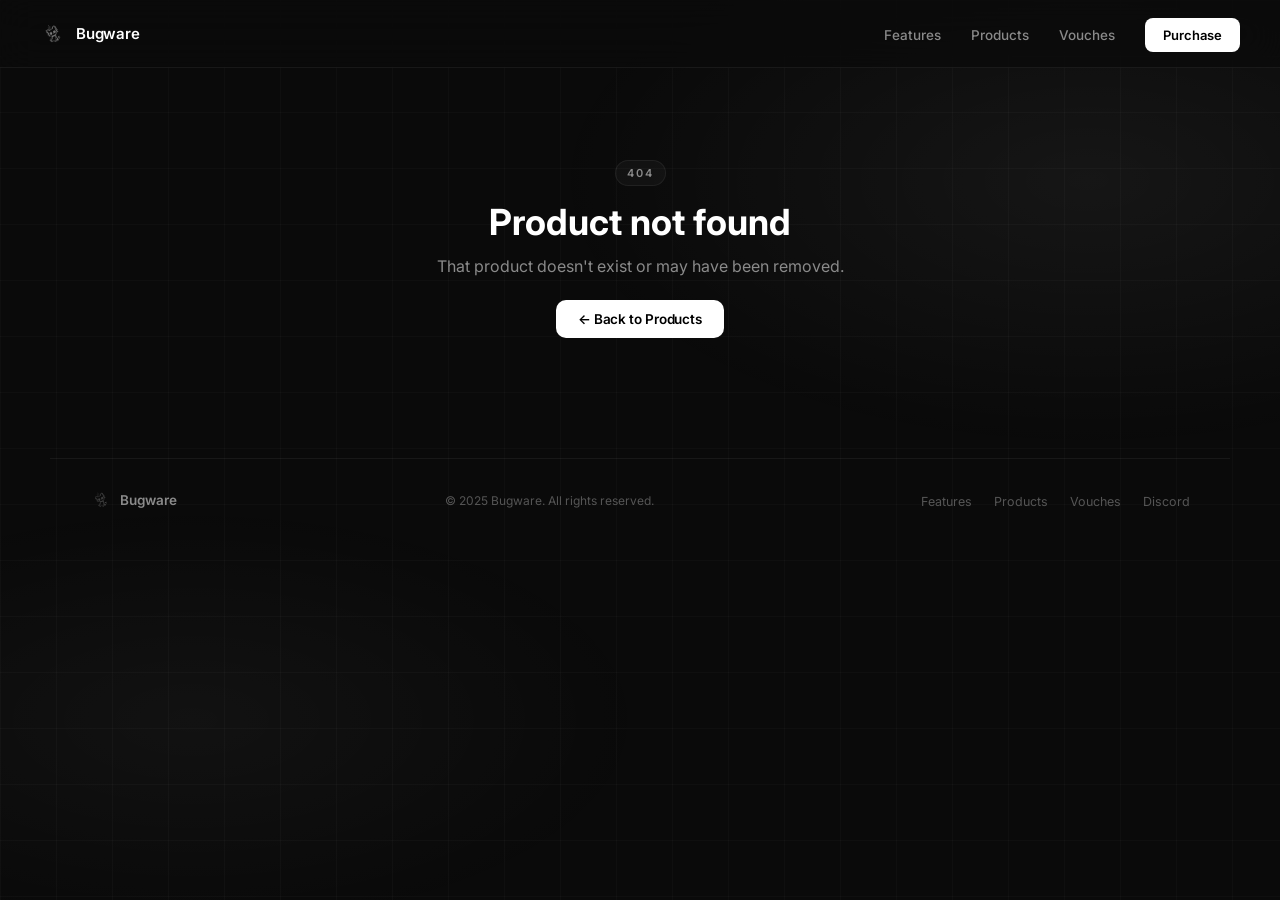
==== product.html @ 2f5adcd0 "Add files via upload" ====
<!DOCTYPE html>
<html lang="en">
<head>
  <meta charset="UTF-8" />
  <meta name="viewport" content="width=device-width, initial-scale=1.0" />
  <title>Bugware — Product</title>
  <link rel="icon" href="assets/logo.png" />
  <link rel="preconnect" href="https://fonts.googleapis.com">
  <link rel="preconnect" href="https://fonts.gstatic.com" crossorigin>
  <link href="https://fonts.googleapis.com/css2?family=Inter:wght@300;400;500;600;700;800&display=swap" rel="stylesheet" />
  <link rel="stylesheet" href="styles.css" />
  <style>
    /* ── PRODUCT HERO ── */
    .product-hero {
      min-height: 340px;
      position: relative;
      display: flex;
      align-items: flex-end;
      padding: 100px 0 0;
      overflow: hidden;
    }
    .product-hero-bg {
      position: absolute;
      inset: 0;
      background: var(--hero-gradient, var(--panel));
      opacity: 0.55;
    }
    .product-hero-dots {
      position: absolute;
      inset: 0;
      background-image: radial-gradient(circle, rgba(255,255,255,0.07) 1px, transparent 1px);
      background-size: 20px 20px;
      pointer-events: none;
    }
    .product-hero-vignette {
      position: absolute;
      inset: 0;
      background: linear-gradient(to bottom, transparent 40%, var(--bg) 100%);
      pointer-events: none;
    }
    .product-hero-content {
      position: relative;
      z-index: 2;
      width: 100%;
      padding-bottom: 48px;
    }

    .breadcrumb {
      display: flex;
      align-items: center;
      gap: 8px;
      font-size: 12px;
      color: var(--faint);
      font-weight: 500;
      margin-bottom: 20px;
    }
    .breadcrumb a {
      color: var(--faint);
      text-decoration: none;
      transition: color 0.15s;
    }
    .breadcrumb a:hover { color: var(--text); }
    .breadcrumb svg { flex-shrink: 0; }

    .product-hero-tag {
      display: inline-block;
      font-size: 10px;
      font-weight: 700;
      letter-spacing: 1.8px;
      text-transform: uppercase;
      padding: 4px 12px;
      border-radius: 100px;
      background: rgba(255,255,255,0.08);
      border: 1px solid rgba(255,255,255,0.14);
      color: #fff;
      margin-bottom: 16px;
    }

    .product-hero-name {
      font-size: clamp(42px, 7vw, 80px);
      font-weight: 800;
      letter-spacing: -3px;
      color: var(--white);
      line-height: 1;
      margin-bottom: 14px;
    }
    .product-hero-meta {
      display: flex;
      align-items: center;
      gap: 20px;
      flex-wrap: wrap;
    }
    .hero-meta-pill {
      display: flex;
      align-items: center;
      gap: 6px;
      font-size: 12px;
      color: var(--muted);
      font-weight: 500;
    }
    .hero-meta-pill .dot {
      width: 6px; height: 6px;
      border-radius: 50%;
      background: var(--accent, var(--muted));
      flex-shrink: 0;
    }
    .hero-meta-price {
      font-size: 15px;
      font-weight: 700;
      color: var(--white);
    }

    /* ── MAIN LAYOUT ── */
    .product-layout {
      display: grid;
      grid-template-columns: 1fr 380px;
      gap: 28px;
      padding: 40px 0 100px;
      align-items: start;
    }

    /* ── GAME SECTIONS ── */
    .game-sections { display: flex; flex-direction: column; gap: 14px; }

    .game-section {
      background: var(--panel);
      border: 1px solid var(--border);
      border-radius: 14px;
      overflow: hidden;
    }

    .game-section-head {
      display: flex;
      align-items: center;
      justify-content: space-between;
      padding: 16px 20px;
      cursor: pointer;
      user-select: none;
      transition: background 0.15s;
    }
    .game-section-head:hover { background: rgba(255,255,255,0.02); }
    .game-section-head.open { border-bottom: 1px solid var(--border); }

    .game-section-name {
      font-size: 14px;
      font-weight: 600;
      color: var(--white);
      letter-spacing: -0.2px;
    }
    .game-section-right {
      display: flex;
      align-items: center;
      gap: 10px;
    }
    .game-section-count {
      font-size: 11px;
      color: var(--faint);
      font-weight: 500;
    }
    .game-chev {
      width: 16px; height: 16px;
      color: var(--faint);
      transition: transform 0.28s cubic-bezier(.4,0,.2,1), color 0.15s;
      flex-shrink: 0;
    }
    .game-section-head.open .game-chev {
      transform: rotate(180deg);
      color: var(--muted);
    }

    .game-variants {
      max-height: 0;
      overflow: hidden;
      transition: max-height 0.35s cubic-bezier(.4,0,.2,1);
    }
    .game-variants.open { max-height: 600px; }

    .variant-row {
      display: flex;
      align-items: center;
      justify-content: space-between;
      padding: 13px 20px 13px 28px;
      border-bottom: 1px solid rgba(255,255,255,0.035);
      cursor: pointer;
      transition: background 0.12s;
      gap: 12px;
    }
    .variant-row:last-child { border-bottom: none; }
    .variant-row:hover { background: rgba(255,255,255,0.025); }
    .variant-row.selected { background: rgba(255,255,255,0.04); }

    .variant-radio {
      width: 16px; height: 16px;
      border-radius: 50%;
      border: 2px solid var(--border2);
      flex-shrink: 0;
      display: flex;
      align-items: center;
      justify-content: center;
      transition: border-color 0.15s;
    }
    .variant-row.selected .variant-radio {
      border-color: var(--accent, var(--white));
    }
    .variant-radio-inner {
      width: 7px; height: 7px;
      border-radius: 50%;
      background: var(--accent, var(--white));
      opacity: 0;
      transition: opacity 0.15s;
    }
    .variant-row.selected .variant-radio-inner { opacity: 1; }

    .variant-info { flex: 1; }
    .variant-name {
      font-size: 13px;
      color: var(--text);
      font-weight: 500;
    }
    .variant-game-label {
      font-size: 11px;
      color: var(--faint);
      font-weight: 400;
      margin-top: 2px;
    }

    .variant-price {
      font-size: 14px;
      font-weight: 700;
      color: var(--white);
      letter-spacing: -0.2px;
      flex-shrink: 0;
    }
    .variant-price.contact {
      font-size: 12px;
      color: var(--muted);
      font-weight: 500;
    }

    /* ── STICKY PURCHASE CARD ── */
    .purchase-card {
      position: sticky;
      top: 88px;
      background: var(--panel);
      border: 1px solid var(--border);
      border-radius: 16px;
      overflow: hidden;
    }

    .purchase-card-banner {
      height: 80px;
      position: relative;
      overflow: hidden;
    }
    .purchase-card-banner-bg {
      position: absolute;
      inset: 0;
      background: var(--hero-gradient, var(--panel));
      opacity: 0.7;
    }
    .purchase-card-banner::after {
      content: '';
      position: absolute;
      inset: 0;
      background-image: radial-gradient(circle, rgba(255,255,255,0.07) 1px, transparent 1px);
      background-size: 16px 16px;
      pointer-events: none;
    }

    .purchase-card-body { padding: 22px 22px 24px; }

    .purchase-title {
      font-size: 13px;
      font-weight: 600;
      color: var(--white);
      margin-bottom: 6px;
      letter-spacing: -0.2px;
    }
    .purchase-selected {
      font-size: 12px;
      color: var(--muted);
      min-height: 18px;
      margin-bottom: 20px;
      line-height: 1.5;
    }
    .purchase-selected em {
      font-style: normal;
      color: var(--accent, var(--text));
      font-weight: 500;
    }

    .purchase-price-row {
      display: flex;
      align-items: baseline;
      gap: 6px;
      margin-bottom: 18px;
    }
    .purchase-price {
      font-size: 32px;
      font-weight: 800;
      color: var(--white);
      letter-spacing: -1.5px;
      line-height: 1;
    }
    .purchase-price.empty { font-size: 16px; color: var(--faint); }
    .purchase-price-label {
      font-size: 12px;
      color: var(--faint);
      font-weight: 500;
    }

    .purchase-btn {
      display: flex;
      align-items: center;
      justify-content: center;
      gap: 8px;
      width: 100%;
      padding: 13px;
      border-radius: 10px;
      font-family: inherit;
      font-size: 14px;
      font-weight: 700;
      letter-spacing: 0.1px;
      cursor: pointer;
      border: none;
      text-decoration: none;
      transition: filter 0.15s, transform 0.15s;
      background: var(--accent, var(--white));
      color: var(--btn-text, #000);
    }
    .purchase-btn:hover {
      filter: brightness(1.12);
      transform: translateY(-1px);
    }
    .purchase-btn:disabled {
      opacity: 0.4;
      cursor: not-allowed;
      transform: none;
      filter: none;
    }

    .purchase-note {
      font-size: 11.5px;
      color: var(--faint);
      text-align: center;
      margin-top: 14px;
      line-height: 1.5;
    }

    .purchase-divider {
      height: 1px;
      background: var(--border);
      margin: 18px 0;
    }

    .purchase-features {
      display: flex;
      flex-direction: column;
      gap: 10px;
    }
    .purchase-feature {
      display: flex;
      align-items: center;
      gap: 9px;
      font-size: 12.5px;
      color: var(--muted);
    }
    .purchase-feature svg {
      flex-shrink: 0;
      color: var(--accent, var(--muted));
    }

    /* ── NOT FOUND ── */
    .not-found {
      text-align: center;
      padding: 160px 0 120px;
    }
    .not-found h2 {
      font-size: 36px;
      font-weight: 700;
      color: var(--white);
      margin-bottom: 12px;
    }
    .not-found p { color: var(--muted); margin-bottom: 24px; }

    @media (max-width: 860px) {
      .product-layout { grid-template-columns: 1fr; }
      .purchase-card { position: static; }
    }
  </style>
</head>
<body>

<nav>
  <a href="index.html" class="nav-logo">
    <img src="assets/logo.png" alt="Bugware" onerror="this.style.display='none'" />
    <span class="nav-logo-name">Bugware</span>
  </a>
  <ul class="nav-links">
    <li><a href="index.html#features">Features</a></li>
    <li><a href="products.html">Products</a></li>
    <li><a href="reviews.html">Vouches</a></li>
    <li><a href="index.html#discord" class="nav-cta">Purchase</a></li>
  </ul>
</nav>

<div class="wrap" id="app">
  <!-- injected by JS -->
</div>

<script src="products-data.js"></script>
<script>
const app = document.getElementById('app');

// Read ?p= slug from URL
const params = new URLSearchParams(window.location.search);
const slug = params.get('p');
const product = slug ? getProductBySlug(slug) : null;

if (!product) {
  app.innerHTML = `
    <div class="container not-found">
      <div class="sec-tag">404</div>
      <h2>Product not found</h2>
      <p>That product doesn't exist or may have been removed.</p>
      <a href="products.html" class="btn btn-solid">← Back to Products</a>
    </div>
    ${renderFooter()}
  `;
} else {
  document.title = `Bugware — ${product.name}`;

  // Decide btn text color
  const lightAccents = ['#f77f00','#b48be4','#adb5bd','#4cc9f0','#00b4d8','#52b788'];
  const btnTextColor = lightAccents.includes(product.accentColor) ? '#000' : '#fff';

  const priceRange = getPriceRange(product);

  // Build all variants as flat list for selection
  // variant: { game, tier, price }
  const allVariants = [];
  product.games.forEach(g => {
    Object.entries(g.prices).forEach(([tier, price]) => {
      allVariants.push({ game: g.name, tier, price });
    });
  });

  app.innerHTML = `
    <div class="product-hero">
      <div class="product-hero-bg"></div>
      <div class="product-hero-dots"></div>
      <div class="product-hero-vignette"></div>
      <div class="product-hero-content">
        <div class="container">
          <nav class="breadcrumb">
            <a href="products.html">Products</a>
            <svg width="12" height="12" viewBox="0 0 16 16" fill="none"><path d="M6 4l4 4-4 4" stroke="currentColor" stroke-width="1.6" stroke-linecap="round" stroke-linejoin="round"/></svg>
            <span style="color:var(--text)">${product.name}</span>
          </nav>
          ${product.tag ? `<div class="product-hero-tag">${product.tag}</div>` : ''}
          <div class="product-hero-name">${product.name}</div>
          <div class="product-hero-meta">
            <div class="hero-meta-pill">
              <span class="dot"></span>
              ${product.type}
            </div>
            <div class="hero-meta-pill">
              <span class="dot" style="background:var(--border2)"></span>
              ${product.games.length} ${product.games.length === 1 ? 'game / plan' : 'games / plans'}
            </div>
            <div class="hero-meta-price">${priceRange ? 'From ' + priceRange : 'Contact for pricing'}</div>
          </div>
        </div>
      </div>
    </div>

    <div class="container">
      <div class="product-layout">

        <!-- LEFT: game accordion sections -->
        <div class="game-sections" id="gameSections">
          ${product.games.map((game, gi) => `
            <div class="game-section">
              <div class="game-section-head ${gi === 0 ? 'open' : ''}" onclick="toggleGame(this)">
                <span class="game-section-name">${game.name}</span>
                <div class="game-section-right">
                  <span class="game-section-count">${Object.keys(game.prices).length} variant${Object.keys(game.prices).length !== 1 ? 's' : ''}</span>
                  <svg class="game-chev" viewBox="0 0 16 16" fill="none"><path d="M4 6l4 4 4-4" stroke="currentColor" stroke-width="1.4" stroke-linecap="round" stroke-linejoin="round"/></svg>
                </div>
              </div>
              <div class="game-variants ${gi === 0 ? 'open' : ''}">
                ${Object.entries(game.prices).map(([tier, price], vi) => {
                  const variantIdx = allVariants.findIndex(v => v.game === game.name && v.tier === tier);
                  const isContact = isNaN(parseFloat(String(price).replace('$','')));
                  return `
                    <div class="variant-row" data-idx="${variantIdx}" onclick="selectVariant(this)">
                      <div class="variant-radio"><div class="variant-radio-inner"></div></div>
                      <div class="variant-info">
                        <div class="variant-name">${tier}</div>
                        <div class="variant-game-label">${game.name}</div>
                      </div>
                      <div class="variant-price ${isContact ? 'contact' : ''}">${price}</div>
                    </div>
                  `;
                }).join('')}
              </div>
            </div>
          `).join('')}
        </div>

        <!-- RIGHT: sticky purchase card -->
        <div class="purchase-card">
          <div class="purchase-card-banner">
            <div class="purchase-card-banner-bg"></div>
          </div>
          <div class="purchase-card-body">
            <div class="purchase-title">Purchase</div>
            <div class="purchase-selected" id="selectedLabel">Select a variant on the left to continue.</div>
            <div class="purchase-price-row">
              <div class="purchase-price empty" id="selectedPrice">—</div>
            </div>
            <a href="https://discord.gg/WyMDtxhFyD" class="purchase-btn" id="purchaseBtn" style="pointer-events:none;opacity:0.4">
              <svg width="16" height="16" viewBox="0 0 24 24" fill="currentColor"><path d="M20.317 4.37a19.791 19.791 0 0 0-4.885-1.515.074.074 0 0 0-.079.037c-.21.375-.444.864-.608 1.25a18.27 18.27 0 0 0-5.487 0 12.64 12.64 0 0 0-.617-1.25.077.077 0 0 0-.079-.037A19.736 19.736 0 0 0 3.677 4.37a.07.07 0 0 0-.032.027C.533 9.046-.32 13.58.099 18.057a.082.082 0 0 0 .031.057 19.9 19.9 0 0 0 5.993 3.03.078.078 0 0 0 .084-.028 14.09 14.09 0 0 0 1.226-1.994.076.076 0 0 0-.041-.106 13.107 13.107 0 0 1-1.872-.892.077.077 0 0 1-.008-.128 10.2 10.2 0 0 0 .372-.292.074.074 0 0 1 .077-.01c3.928 1.793 8.18 1.793 12.062 0a.074.074 0 0 1 .078.01c.12.098.246.198.373.292a.077.077 0 0 1-.006.127 12.299 12.299 0 0 1-1.873.892.077.077 0 0 0-.041.107c.36.698.772 1.362 1.225 1.993a.076.076 0 0 0 .084.028 19.839 19.839 0 0 0 6.002-3.03.077.077 0 0 0 .032-.054c.5-5.177-.838-9.674-3.549-13.66a.061.061 0 0 0-.031-.03z"/></svg>
              Purchase on Discord
            </a>
            <div class="purchase-note">All purchases are handled via our Discord ticket system. Join and open a ticket after clicking.</div>
            <div class="purchase-divider"></div>
            <div class="purchase-features">
              <div class="purchase-feature">
                <svg width="14" height="14" viewBox="0 0 16 16" fill="none"><path d="M3 8l3.5 3.5L13 4" stroke="currentColor" stroke-width="1.6" stroke-linecap="round" stroke-linejoin="round"/></svg>
                Fast delivery via ticket
              </div>
              <div class="purchase-feature">
                <svg width="14" height="14" viewBox="0 0 16 16" fill="none"><path d="M3 8l3.5 3.5L13 4" stroke="currentColor" stroke-width="1.6" stroke-linecap="round" stroke-linejoin="round"/></svg>
                Regular config updates
              </div>
              <div class="purchase-feature">
                <svg width="14" height="14" viewBox="0 0 16 16" fill="none"><path d="M3 8l3.5 3.5L13 4" stroke="currentColor" stroke-width="1.6" stroke-linecap="round" stroke-linejoin="round"/></svg>
                Dedicated 24/7 support
              </div>
            </div>
          </div>
        </div>

      </div>
    </div>

    ${renderFooter()}
  `;

  // Apply CSS vars for colors
  document.querySelectorAll('.product-hero, .purchase-card').forEach(el => {
    el.style.setProperty('--hero-gradient', product.gradient);
    el.style.setProperty('--accent', product.accentColor);
  });
  document.querySelectorAll('.hero-meta-pill .dot:first-child, .variant-radio-inner, .purchase-feature svg').forEach(el => {
    if (el.classList.contains('dot')) el.style.background = product.accentColor;
  });
  document.querySelector('.purchase-btn').style.setProperty('--accent', product.accentColor);
  document.querySelector('.purchase-btn').style.background = product.accentColor;
  document.querySelector('.purchase-btn').style.color = btnTextColor;

  // Re-apply accent to feature check icons
  document.querySelectorAll('.purchase-feature svg').forEach(svg => {
    svg.style.color = product.accentColor;
  });
  document.querySelectorAll('.hero-meta-pill .dot').forEach((dot, i) => {
    if (i === 0) dot.style.background = product.accentColor;
  });

  // Store variants + accentColor for JS
  window._variants = allVariants;
  window._accent = product.accentColor;
  window._btnTextColor = btnTextColor;
}

// ── GAME ACCORDION ───────────────────────────────────────
function toggleGame(head) {
  const isOpen = head.classList.contains('open');
  const section = head.parentElement;
  const variants = head.nextElementSibling;

  if (isOpen) {
    head.classList.remove('open');
    variants.classList.remove('open');
  } else {
    head.classList.add('open');
    variants.classList.add('open');
  }
}

// ── VARIANT SELECTION ────────────────────────────────────
function selectVariant(row) {
  // Clear previous selection
  document.querySelectorAll('.variant-row').forEach(r => r.classList.remove('selected'));
  row.classList.add('selected');

  const idx = parseInt(row.dataset.idx);
  const v = window._variants[idx];

  const labelEl = document.getElementById('selectedLabel');
  const priceEl = document.getElementById('selectedPrice');
  const btnEl   = document.getElementById('purchaseBtn');

  const isContact = isNaN(parseFloat(String(v.price).replace('$','')));

  labelEl.innerHTML = `<em>${v.game}</em> · ${v.tier}`;

  if (isContact) {
    priceEl.textContent = 'Contact Staff';
    priceEl.classList.add('empty');
    priceEl.style.fontSize = '16px';
  } else {
    priceEl.textContent = v.price;
    priceEl.classList.remove('empty');
    priceEl.style.fontSize = '32px';
  }

  // Enable purchase button
  btnEl.style.pointerEvents = 'auto';
  btnEl.style.opacity = '1';
}

// ── FOOTER HELPER ────────────────────────────────────────
function renderFooter() {
  return `
    <footer>
      <a href="index.html" class="foot-logo">
        <img src="assets/logo.png" alt="Bugware" onerror="this.style.display='none'" />
        <span>Bugware</span>
      </a>
      <span class="foot-copy">© 2025 Bugware. All rights reserved.</span>
      <ul class="foot-links">
        <li><a href="index.html#features">Features</a></li>
        <li><a href="products.html">Products</a></li>
        <li><a href="reviews.html">Vouches</a></li>
        <li><a href="index.html#discord">Discord</a></li>
      </ul>
    </footer>
  `;
}
</script>

</body>
</html>
---- styles.css ----
*, *::before, *::after { box-sizing: border-box; margin: 0; padding: 0; }

:root {
  --bg:      #0a0a0a;
  --panel:   #111111;
  --panel-h: #161616;
  --border:  rgba(255,255,255,0.06);
  --border2: rgba(255,255,255,0.10);
  --text:    #ededed;
  --muted:   #8a8a8a;
  --faint:   #555;
  --white:   #fff;
  --radius:  14px;
  --radius-lg: 20px;
  --maxw:    1180px;
}

html { scroll-behavior: smooth; }

body {
  background: var(--bg);
  color: var(--text);
  font-family: 'Inter', 'Sora', -apple-system, BlinkMacSystemFont, sans-serif;
  font-weight: 400;
  min-height: 100vh;
  overflow-x: hidden;
  -webkit-font-smoothing: antialiased;
  -moz-osx-font-smoothing: grayscale;
}

/* Subtle grid tile pattern */
body::after {
  content: '';
  position: fixed;
  inset: 0;
  background-image:
    linear-gradient(rgba(255,255,255,0.025) 1px, transparent 1px),
    linear-gradient(90deg, rgba(255,255,255,0.025) 1px, transparent 1px);
  background-size: 56px 56px;
  pointer-events: none;
  z-index: 0;
}

/* Single seamless monotone glow — same across the entire page */
body::before {
  content: '';
  position: fixed; inset: 0;
  background:
    radial-gradient(ellipse 70% 50% at 85% 20%, rgba(255,255,255,0.05) 0%, transparent 60%),
    radial-gradient(ellipse 60% 40% at 15% 80%, rgba(255,255,255,0.035) 0%, transparent 60%);
  pointer-events: none;
  z-index: 1;
}
.wrap, nav { position: relative; z-index: 2; }

@media (prefers-reduced-motion: reduce) {
  body::after { animation: none; }
}

/* ── NAV ── */
nav {
  position: fixed; top: 0; left: 0; right: 0; z-index: 200;
  display: flex; align-items: center; justify-content: space-between;
  padding: 0 40px; height: 68px;
  background: rgba(10,10,10,0.7);
  backdrop-filter: blur(18px);
  -webkit-backdrop-filter: blur(18px);
  border-bottom: 1px solid var(--border);
}
.nav-logo {
  display: flex; align-items: center; gap: 10px;
  text-decoration: none;
}
.nav-logo img {
  width: 26px; height: 26px;
  object-fit: contain; border-radius: 50%;
}
.nav-logo-name {
  font-size: 15px; font-weight: 600;
  color: var(--white); letter-spacing: -0.2px;
}
.nav-links { display: flex; align-items: center; gap: 30px; list-style: none; }
.nav-links a {
  color: var(--muted); text-decoration: none;
  font-size: 13.5px; font-weight: 500;
  transition: color 0.15s;
}
.nav-links a:hover { color: var(--white); }
.nav-cta {
  background: var(--white) !important;
  color: #000 !important;
  padding: 9px 18px; border-radius: 8px;
  font-size: 13px !important; font-weight: 600 !important;
  transition: background 0.15s, transform 0.15s !important;
}
.nav-cta:hover { background: #e6e6e6 !important; transform: translateY(-1px); }

.wrap { position: relative; z-index: 1; }

/* ── HERO ── */
.hero {
  min-height: 100vh;
  display: flex; align-items: center;
  padding: 120px 40px 80px;
}
.hero-inner {
  width: 100%;
  max-width: var(--maxw);
  margin: 0 auto;
  display: grid;
  grid-template-columns: 1.05fr 0.95fr;
  align-items: center;
  gap: 40px;
}
.hero-left { text-align: left; }
.hero-right {
  display: flex; align-items: center; justify-content: center;
}

.hero-chip {
  display: inline-flex; align-items: center; gap: 8px;
  background: rgba(255,255,255,0.04);
  border: 1px solid var(--border2);
  border-radius: 100px; padding: 6px 14px;
  font-size: 11px; color: var(--muted);
  letter-spacing: 1.5px; font-weight: 600;
  text-transform: uppercase;
  margin-bottom: 28px;
  font-family: 'JetBrains Mono', ui-monospace, SFMono-Regular, Menlo, monospace;
  animation: up .6s ease both;
}
.chip-dot {
  width: 6px; height: 6px; border-radius: 50%;
  background: #d4d4d4; box-shadow: 0 0 8px rgba(255,255,255,0.5);
  animation: blink 2.5s ease-in-out infinite; flex-shrink: 0;
}
@keyframes blink { 0%,100%{opacity:1} 50%{opacity:.3} }

.hero-logo {
  width: clamp(260px, 36vw, 460px);
  height: auto;
  object-fit: contain;
  animation: up .8s .1s ease both, bob 6s ease-in-out infinite;
  filter: drop-shadow(0 20px 60px rgba(255,255,255,0.08));
}
@keyframes bob { 0%,100%{transform:translateY(0)} 50%{transform:translateY(-10px)} }

.hero h1 {
  font-size: clamp(56px, 8vw, 110px);
  font-weight: 800; line-height: 0.98;
  letter-spacing: -4px; color: var(--white);
  margin-bottom: 22px;
  animation: up .6s .08s ease both;
}
.hero h1 span {
  display: block;
  color: var(--faint);
  font-weight: 300;
  letter-spacing: -3.5px;
}

.hero-tagline {
  font-size: clamp(16px, 1.6vw, 20px);
  color: var(--text); font-weight: 500;
  margin-bottom: 14px;
  letter-spacing: -0.3px;
  animation: up .6s .12s ease both;
}
.hero-body {
  max-width: 460px; font-size: 15px;
  color: var(--muted); line-height: 1.7;
  margin-bottom: 36px;
  animation: up .6s .16s ease both;
}
.hero-btns {
  display: flex; gap: 10px; flex-wrap: wrap;
  animation: up .6s .2s ease both;
}
.btn-ico { width: 16px; height: 16px; object-fit: contain; }
.btn-solid .btn-ico { filter: invert(1); }

.btn {
  display: inline-flex; align-items: center; gap: 7px;
  padding: 11px 22px; border-radius: 10px;
  font-family: inherit;
  font-size: 13.5px; font-weight: 600;
  text-decoration: none; cursor: pointer; border: none;
  transition: all 0.18s;
  letter-spacing: -0.1px;
}
.btn-solid { background: var(--white); color: #000; }
.btn-solid:hover { background: #e6e6e6; transform: translateY(-1px); }
.btn-stroke {
  background: rgba(255,255,255,0.03); color: var(--text);
  border: 1px solid var(--border2);
}
.btn-stroke:hover { background: rgba(255,255,255,0.06); border-color: rgba(255,255,255,0.18); transform: translateY(-1px); }

/* stats */
.stats {
  display: flex; margin-top: 48px;
  padding-top: 28px;
  border-top: 1px solid var(--border);
  gap: 36px;
  animation: up .6s .24s ease both;
}
.s { text-align: left; }
.s-n { font-size: 28px; font-weight: 700; color: var(--white); line-height: 1; margin-bottom: 8px; letter-spacing: -0.8px; }
.s-l { font-size: 10.5px; color: var(--faint); letter-spacing: 1.5px; text-transform: uppercase; font-weight: 600; }

@keyframes up { from{opacity:0;transform:translateY(14px)} to{opacity:1;transform:translateY(0)} }

/* ── SECTION SHARED ── */
.sec { padding: 100px 0; }
.container { max-width: var(--maxw); margin: 0 auto; padding: 0 40px; }
.sec-tag {
  display: inline-block;
  font-size: 11px; letter-spacing: 2px; text-transform: uppercase;
  color: var(--muted); font-weight: 600; margin-bottom: 14px;
  padding: 5px 11px;
  background: rgba(255,255,255,0.03);
  border: 1px solid var(--border);
  border-radius: 100px;
}
.sec-h { font-size: clamp(28px, 3.8vw, 44px); font-weight: 700; line-height: 1.08; letter-spacing: -1.4px; color: var(--white); margin-bottom: 14px; }
.sec-p { color: var(--muted); font-size: 15px; line-height: 1.7; max-width: 460px; font-weight: 400; }

/* ── FEATURES ── */
.feat-grid {
  display: grid; grid-template-columns: repeat(3, 1fr);
  gap: 14px; margin-top: 44px;
}
.feat {
  background: var(--panel);
  border: 1px solid var(--border);
  border-radius: var(--radius);
  padding: 28px 26px;
  transition: background .18s, border-color .18s, transform .18s;
}
.feat:hover { background: var(--panel-h); border-color: var(--border2); transform: translateY(-2px); }
.feat-ico {
  width: 38px; height: 38px;
  border-radius: 10px; overflow: hidden;
  margin-bottom: 18px;
  background: rgba(255,255,255,0.04);
  border: 1px solid var(--border);
  display: flex; align-items: center; justify-content: center;
}
.feat-ico img {
  width: 32px; height: 32px;
  object-fit: contain;
  opacity: 0.78;
  filter: grayscale(1) brightness(2);
}
.feat-t { font-size: 15px; font-weight: 600; color: var(--white); margin-bottom: 8px; letter-spacing: -0.2px; }
.feat-d { color: var(--muted); font-size: 13.5px; line-height: 1.6; font-weight: 400; }

/* ── CONFIGS — same backdrop, no color shift ── */
.configs-sec { padding: 100px 0; }
.configs-head { margin-bottom: 40px; }

.prog-grid {
  display: grid;
  grid-template-columns: repeat(auto-fit, minmax(258px, 1fr));
  gap: 14px;
}

.prog {
  background: var(--panel);
  border: 1px solid var(--border);
  border-radius: var(--radius);
  overflow: hidden;
  transition: border-color .18s, transform .18s, background .18s;
}
.prog:hover {
  border-color: var(--border2);
  background: var(--panel-h);
  transform: translateY(-2px);
}

.prog-head {
  padding: 18px 20px;
  border-bottom: 1px solid var(--border);
  display: flex; align-items: center; justify-content: space-between;
}
.prog-name { font-size: 15px; font-weight: 600; color: var(--white); letter-spacing: -0.2px; }
.prog-badge {
  font-size: 9.5px; letter-spacing: 1.4px; text-transform: uppercase;
  color: var(--muted); background: rgba(255,255,255,0.04);
  border: 1px solid var(--border); padding: 3px 9px; border-radius: 100px;
  font-weight: 600;
}

.games { padding: 4px 0; }
.game { border-bottom: 1px solid var(--border); }
.game:last-child { border-bottom: none; }

.game-btn {
  width: 100%; display: flex; align-items: center; justify-content: space-between;
  padding: 13px 20px; background: none; border: none; cursor: pointer;
  color: var(--muted); font-family: inherit;
  font-size: 13.5px; font-weight: 500;
  transition: color .15s, background .15s; text-align: left;
}
.game-btn:hover { color: var(--white); background: rgba(255,255,255,0.025); }
.game-btn.open { color: var(--white); }

.chev {
  width: 14px; height: 14px; flex-shrink: 0;
  color: var(--faint);
  transition: transform .3s cubic-bezier(.4,0,.2,1), color .15s;
}
.game-btn.open .chev { transform: rotate(180deg); color: var(--muted); }

.prices {
  max-height: 0; overflow: hidden;
  transition: max-height .35s cubic-bezier(.4,0,.2,1);
  background: rgba(255,255,255,0.015);
}
.prices.open { max-height: 500px; }

.p-row {
  display: flex; align-items: center; justify-content: space-between;
  padding: 9px 20px 9px 28px;
  border-bottom: 1px solid rgba(255,255,255,0.03);
}
.p-row:last-child { border-bottom: none; }
.p-tier { font-size: 13px; color: var(--muted); font-weight: 400; }
.p-val { font-size: 12.5px; color: var(--white); font-weight: 600; letter-spacing: 0.2px; }

/* ── REVIEWS ── */
.reviews-head {
  display: flex; align-items: flex-end; justify-content: space-between;
  gap: 32px; flex-wrap: wrap;
  margin-bottom: 36px;
}
.reviews-summary {
  display: flex; align-items: center; gap: 18px;
  background: var(--panel);
  border: 1px solid var(--border);
  border-radius: var(--radius);
  padding: 16px 22px;
}
.rs-num {
  font-size: 38px; font-weight: 700;
  color: var(--white); line-height: 1;
  letter-spacing: -1.5px;
}
.rs-num span { font-size: 16px; color: var(--faint); font-weight: 500; margin-left: 2px; }
.rs-meta { display: flex; flex-direction: column; gap: 6px; }
.rs-stars { display: flex; gap: 3px; }
.rs-count { font-size: 12px; color: var(--muted); font-weight: 500; }
.rs-empty { font-size: 13px; color: var(--muted); }

.star {
  width: 14px; height: 14px;
  object-fit: contain;
  transition: opacity .15s;
}
.star.empty { opacity: 0.18; filter: grayscale(1); }
.star.filled { opacity: 1; }

.reviews-grid {
  display: grid;
  grid-template-columns: repeat(auto-fill, minmax(280px, 1fr));
  gap: 14px;
}
.review {
  background: var(--panel);
  border: 1px solid var(--border);
  border-radius: var(--radius);
  padding: 20px 22px;
  transition: background .18s, border-color .18s, transform .18s;
}
.review:hover {
  background: var(--panel-h);
  border-color: var(--border2);
  transform: translateY(-2px);
}
.review-head {
  display: flex; align-items: center; justify-content: space-between;
  gap: 12px; margin-bottom: 12px;
}
.review-name {
  font-size: 14px; font-weight: 600; color: var(--white);
  letter-spacing: -0.2px;
}
.review-stars { display: flex; gap: 3px; }
.review-msg {
  font-size: 13.5px; color: var(--muted);
  line-height: 1.6;
}

@media(max-width:580px) {
  .reviews-head { align-items: flex-start; }
  .reviews-summary { padding: 14px 18px; }
  .rs-num { font-size: 30px; }
}

/* ── DISCORD ── */
.disc-wrap { max-width: var(--maxw); margin: 0 auto; padding: 0 40px 100px; }
.disc-card {
  background: var(--panel); border: 1px solid var(--border);
  border-radius: var(--radius-lg); padding: 52px 56px;
  display: flex; align-items: center; justify-content: space-between;
  gap: 40px; flex-wrap: wrap; position: relative; overflow: hidden;
}
.disc-card::before {
  content: ''; position: absolute; inset: 0;
  background: radial-gradient(ellipse 60% 100% at 100% 50%, rgba(255,255,255,0.04), transparent 70%);
  pointer-events: none;
}
.disc-txt { position: relative; z-index: 1; }
.disc-txt .sec-h { margin-bottom: 10px; }
.disc-btn {
  display: inline-flex; align-items: center; gap: 10px;
  background: var(--white); color: #000;
  padding: 12px 24px; border-radius: 10px;
  font-family: inherit;
  font-size: 14px; font-weight: 600;
  text-decoration: none; flex-shrink: 0; white-space: nowrap;
  position: relative; z-index: 1;
  transition: all .18s;
}
.disc-btn:hover {
  background: #e6e6e6; transform: translateY(-1px);
}
.disc-btn img { width: 18px; height: 18px; object-fit: contain; filter: invert(1); }

/* ── FOOTER ── */
footer {
  border-top: 1px solid var(--border);
  padding: 30px 40px;
  max-width: var(--maxw); margin: 0 auto;
  display: flex; align-items: center; justify-content: space-between;
  flex-wrap: wrap; gap: 14px;
}
.foot-logo { display: flex; align-items: center; gap: 8px; text-decoration: none; }
.foot-logo img { width: 22px; height: 22px; object-fit: contain; border-radius: 50%; opacity: 0.5; }
.foot-logo span { font-size: 13.5px; font-weight: 600; color: var(--muted); }
.foot-copy { font-size: 12px; color: var(--faint); }
.foot-links { display: flex; gap: 22px; list-style: none; }
.foot-links a { font-size: 12.5px; color: var(--faint); text-decoration: none; transition: color .15s; }
.foot-links a:hover { color: var(--text); }

::-webkit-scrollbar { width: 6px; }
::-webkit-scrollbar-track { background: var(--bg); }
::-webkit-scrollbar-thumb { background: #1f1f1f; border-radius: 3px; }
::-webkit-scrollbar-thumb:hover { background: #2a2a2a; }

@media(max-width:920px) {
  .feat-grid { grid-template-columns: 1fr 1fr; }
  nav { padding: 0 20px; }
  .nav-links { gap: 18px; }
  .nav-links li:not(:last-child) { display: none; }
  .disc-card { padding: 36px 28px; flex-direction: column; align-items: flex-start; }
  .hero-inner { grid-template-columns: 1fr; gap: 20px; text-align: center; }
  .hero-left { text-align: center; }
  .hero-btns, .stats { justify-content: center; }
  .stats { justify-content: space-around; }
  .s { text-align: center; }
  .hero-right { order: -1; }
  .hero-logo { width: clamp(180px, 40vw, 280px); }
}
@media(max-width:580px) {
  .feat-grid { grid-template-columns: 1fr; }
  .stats { flex-wrap: wrap; gap: 24px; }
  .container, .disc-wrap, footer { padding-left: 20px; padding-right: 20px; }
  .hero { padding: 110px 20px 60px; }
  .disc-card { padding: 32px 24px; }
}
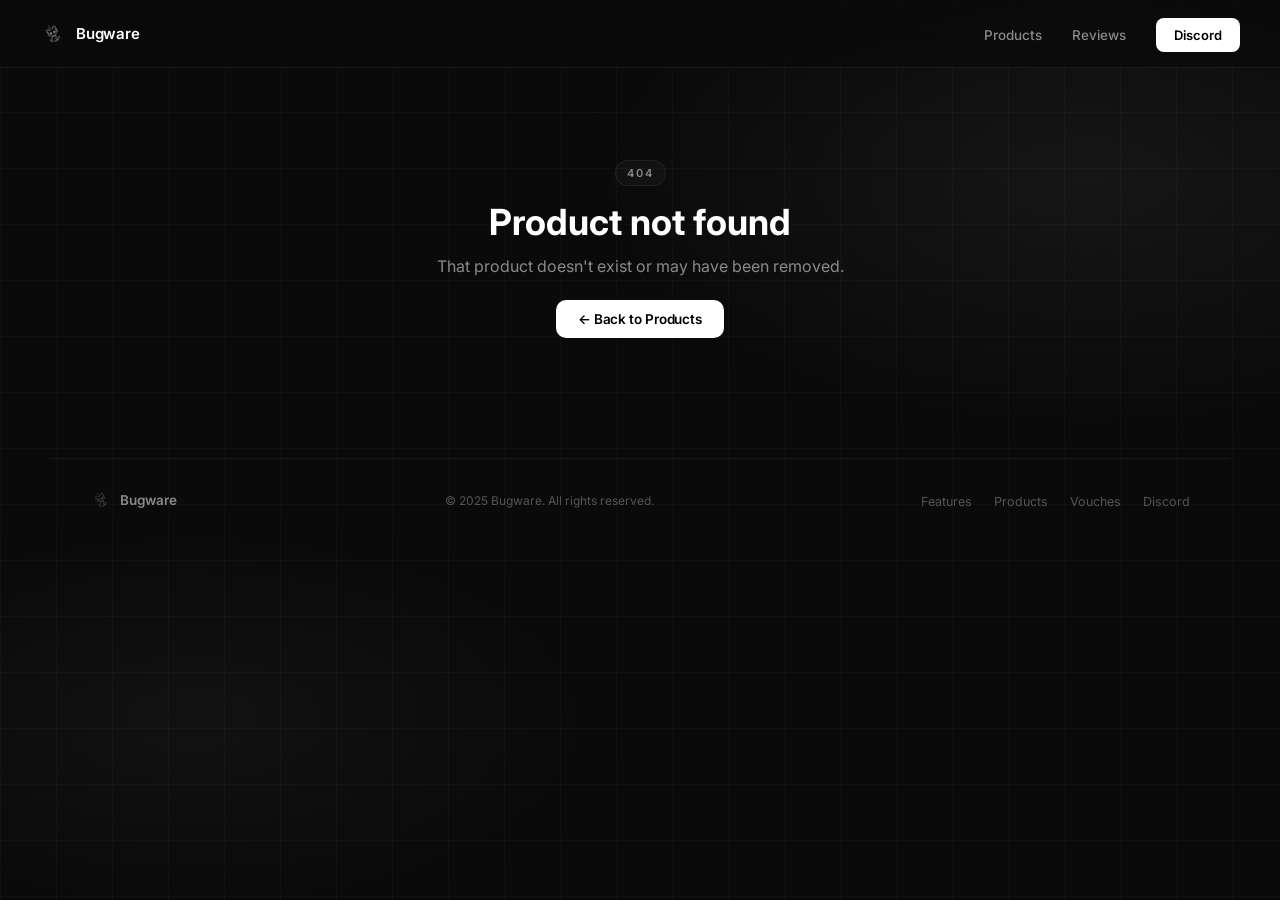
==== commit 6a6473ac: "Change title and update navigation links in product.html" ====
--- a/product.html
+++ b/product.html
@@ -3,7 +3,7 @@
 <head>
   <meta charset="UTF-8" />
   <meta name="viewport" content="width=device-width, initial-scale=1.0" />
-  <title>Bugware — Product</title>
+  <title>Bugware — Products</title>
   <link rel="icon" href="assets/logo.png" />
   <link rel="preconnect" href="https://fonts.googleapis.com">
   <link rel="preconnect" href="https://fonts.gstatic.com" crossorigin>
@@ -397,10 +397,9 @@
     <span class="nav-logo-name">Bugware</span>
   </a>
   <ul class="nav-links">
-    <li><a href="index.html#features">Features</a></li>
-    <li><a href="products.html">Products</a></li>
-    <li><a href="reviews.html">Vouches</a></li>
-    <li><a href="index.html#discord" class="nav-cta">Purchase</a></li>
+    <li><a href="products">Products</a></li>
+    <li><a href="reviews.html">Reviews</a></li>
+    <li><a href="index.html#discord" class="nav-cta">Discord</a></li>
   </ul>
 </nav>
 
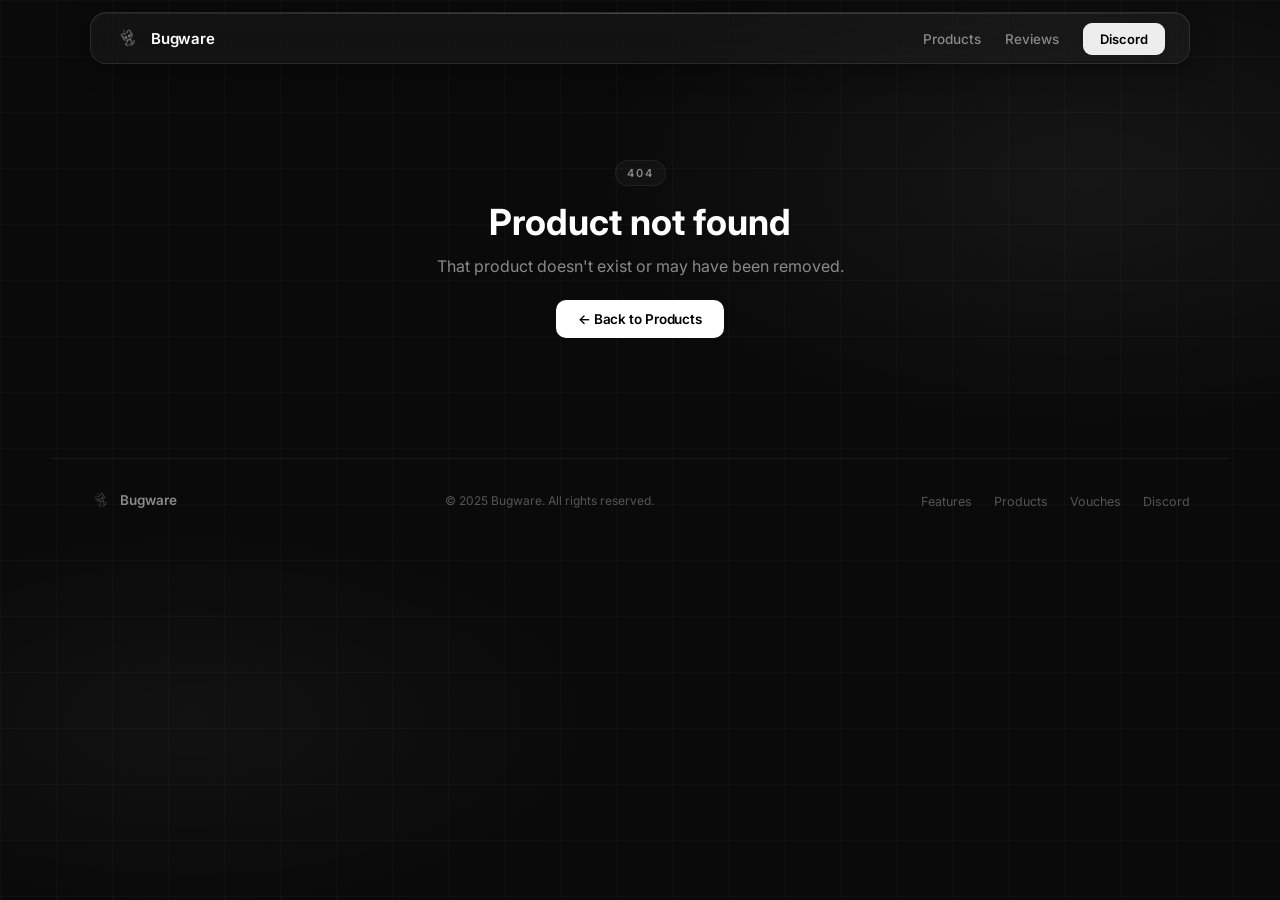
==== commit 6ec0d96a: "Update product title and adjust styles" ====
--- a/product.html
+++ b/product.html
@@ -3,7 +3,7 @@
 <head>
   <meta charset="UTF-8" />
   <meta name="viewport" content="width=device-width, initial-scale=1.0" />
-  <title>Bugware — Products</title>
+  <title>Bugware — Product</title>
   <link rel="icon" href="assets/logo.png" />
   <link rel="preconnect" href="https://fonts.googleapis.com">
   <link rel="preconnect" href="https://fonts.gstatic.com" crossorigin>
@@ -244,30 +244,105 @@
       background: var(--panel);
       border: 1px solid var(--border);
       border-radius: 16px;
-      overflow: hidden;
-    }
-
+      overflow: visible; /* must be visible so avatar isn't clipped */
+    }
+
+    /* Inner wrapper that clips the banner only */
     .purchase-card-banner {
-      height: 80px;
+      height: 88px;
       position: relative;
       overflow: hidden;
+      border-radius: 16px 16px 0 0;
     }
     .purchase-card-banner-bg {
       position: absolute;
       inset: 0;
       background: var(--hero-gradient, var(--panel));
-      opacity: 0.7;
+      opacity: 0.8;
+    }
+    .purchase-card-banner-dots {
+      position: absolute;
+      inset: 0;
+      background-image: radial-gradient(circle, rgba(255,255,255,0.12) 1px, transparent 1px);
+      background-size: 14px 14px;
+      pointer-events: none;
+      z-index: 1;
+    }
+    .purchase-card-banner-stripes {
+      position: absolute;
+      inset: 0;
+      background-image: repeating-linear-gradient(
+        -45deg,
+        transparent,
+        transparent 14px,
+        rgba(255,255,255,0.03) 14px,
+        rgba(255,255,255,0.03) 15px
+      );
+      pointer-events: none;
+      z-index: 1;
+    }
+    .purchase-card-banner-glow {
+      position: absolute;
+      width: 100px;
+      height: 100px;
+      border-radius: 50%;
+      background: var(--accent, rgba(255,255,255,0.2));
+      opacity: 0.22;
+      filter: blur(28px);
+      bottom: -30px;
+      right: 10px;
+      pointer-events: none;
+      z-index: 1;
     }
     .purchase-card-banner::after {
       content: '';
       position: absolute;
-      inset: 0;
-      background-image: radial-gradient(circle, rgba(255,255,255,0.07) 1px, transparent 1px);
-      background-size: 16px 16px;
+      bottom: 0; left: 0; right: 0;
+      height: 36px;
+      background: linear-gradient(to bottom, transparent, var(--panel));
       pointer-events: none;
-    }
-
-    .purchase-card-body { padding: 22px 22px 24px; }
+      z-index: 2;
+    }
+
+    /* ── PURCHASE CARD AVATAR ──
+       Now a direct child of .purchase-card (position: sticky/relative),
+       NOT inside .purchase-card-banner, so it won't be clipped.
+    */
+    .purchase-card-avatar {
+      position: absolute;
+      top: 64px; /* 88px banner - half avatar height to straddle the seam */
+      left: 20px;
+      z-index: 20;
+      width: 44px;
+      height: 44px;
+      border-radius: 11px;
+      border: 2px solid rgba(255,255,255,0.12);
+      overflow: hidden;
+      background: rgba(0,0,0,0.5);
+      backdrop-filter: blur(6px);
+      box-shadow: 0 4px 14px rgba(0,0,0,0.55);
+      display: flex;
+      align-items: center;
+      justify-content: center;
+      flex-shrink: 0;
+    }
+    .purchase-card-avatar img {
+      width: 100%;
+      height: 100%;
+      object-fit: cover;
+      display: block;
+    }
+    .purchase-card-avatar-initial {
+      font-size: 20px;
+      font-weight: 800;
+      color: rgba(255,255,255,0.9);
+      letter-spacing: -1px;
+      line-height: 1;
+      text-shadow: 0 2px 8px rgba(0,0,0,0.4);
+      user-select: none;
+    }
+
+    .purchase-card-body { padding: 28px 22px 24px; }
 
     .purchase-title {
       font-size: 13px;
@@ -338,6 +413,12 @@
       transform: none;
       filter: none;
     }
+    .purchase-btn-icon {
+      width: 16px;
+      height: 16px;
+      object-fit: contain;
+      flex-shrink: 0;
+    }
 
     .purchase-note {
       font-size: 11.5px;
@@ -397,7 +478,7 @@
     <span class="nav-logo-name">Bugware</span>
   </a>
   <ul class="nav-links">
-    <li><a href="products">Products</a></li>
+    <li><a href="products.html">Products</a></li>
     <li><a href="reviews.html">Reviews</a></li>
     <li><a href="index.html#discord" class="nav-cta">Discord</a></li>
   </ul>
@@ -411,7 +492,6 @@
 <script>
 const app = document.getElementById('app');
 
-// Read ?p= slug from URL
 const params = new URLSearchParams(window.location.search);
 const slug = params.get('p');
 const product = slug ? getProductBySlug(slug) : null;
@@ -429,14 +509,11 @@
 } else {
   document.title = `Bugware — ${product.name}`;
 
-  // Decide btn text color
-  const lightAccents = ['#f77f00','#b48be4','#adb5bd','#4cc9f0','#00b4d8','#52b788'];
+  const lightAccents = ['#f77f00','#b48be4','#adb5bd','#4cc9f0','#00b4d8','#52b788','#5fd384','#ffffff','#CBFC4E'];
   const btnTextColor = lightAccents.includes(product.accentColor) ? '#000' : '#fff';
 
   const priceRange = getPriceRange(product);
 
-  // Build all variants as flat list for selection
-  // variant: { game, tier, price }
   const allVariants = [];
   product.games.forEach(g => {
     Object.entries(g.prices).forEach(([tier, price]) => {
@@ -444,6 +521,14 @@
     });
   });
 
+  const initial = product.name.charAt(0).toUpperCase();
+
+  // Avatar inner HTML (image with initial fallback)
+  const purchaseAvatarInner = product.image
+    ? `<img src="${product.image}" alt="${product.name}" onerror="this.style.display='none';this.nextElementSibling.style.display='flex'" /><span class="purchase-card-avatar-initial" style="display:none">${initial}</span>`
+    : `<span class="purchase-card-avatar-initial">${initial}</span>`;
+
+  // NOTE: .purchase-card-avatar is OUTSIDE .purchase-card-banner
   app.innerHTML = `
     <div class="product-hero">
       <div class="product-hero-bg"></div>
@@ -488,7 +573,7 @@
                 </div>
               </div>
               <div class="game-variants ${gi === 0 ? 'open' : ''}">
-                ${Object.entries(game.prices).map(([tier, price], vi) => {
+                ${Object.entries(game.prices).map(([tier, price]) => {
                   const variantIdx = allVariants.findIndex(v => v.game === game.name && v.tier === tier);
                   const isContact = isNaN(parseFloat(String(price).replace('$','')));
                   return `
@@ -508,10 +593,14 @@
         </div>
 
         <!-- RIGHT: sticky purchase card -->
-        <div class="purchase-card">
+        <div class="purchase-card" id="purchaseCard">
           <div class="purchase-card-banner">
             <div class="purchase-card-banner-bg"></div>
+            <div class="purchase-card-banner-stripes"></div>
+            <div class="purchase-card-banner-dots"></div>
+            <div class="purchase-card-banner-glow"></div>
           </div>
+          <div class="purchase-card-avatar">${purchaseAvatarInner}</div>
           <div class="purchase-card-body">
             <div class="purchase-title">Purchase</div>
             <div class="purchase-selected" id="selectedLabel">Select a variant on the left to continue.</div>
@@ -519,7 +608,7 @@
               <div class="purchase-price empty" id="selectedPrice">—</div>
             </div>
             <a href="https://discord.gg/WyMDtxhFyD" class="purchase-btn" id="purchaseBtn" style="pointer-events:none;opacity:0.4">
-              <svg width="16" height="16" viewBox="0 0 24 24" fill="currentColor"><path d="M20.317 4.37a19.791 19.791 0 0 0-4.885-1.515.074.074 0 0 0-.079.037c-.21.375-.444.864-.608 1.25a18.27 18.27 0 0 0-5.487 0 12.64 12.64 0 0 0-.617-1.25.077.077 0 0 0-.079-.037A19.736 19.736 0 0 0 3.677 4.37a.07.07 0 0 0-.032.027C.533 9.046-.32 13.58.099 18.057a.082.082 0 0 0 .031.057 19.9 19.9 0 0 0 5.993 3.03.078.078 0 0 0 .084-.028 14.09 14.09 0 0 0 1.226-1.994.076.076 0 0 0-.041-.106 13.107 13.107 0 0 1-1.872-.892.077.077 0 0 1-.008-.128 10.2 10.2 0 0 0 .372-.292.074.074 0 0 1 .077-.01c3.928 1.793 8.18 1.793 12.062 0a.074.074 0 0 1 .078.01c.12.098.246.198.373.292a.077.077 0 0 1-.006.127 12.299 12.299 0 0 1-1.873.892.077.077 0 0 0-.041.107c.36.698.772 1.362 1.225 1.993a.076.076 0 0 0 .084.028 19.839 19.839 0 0 0 6.002-3.03.077.077 0 0 0 .032-.054c.5-5.177-.838-9.674-3.549-13.66a.061.061 0 0 0-.031-.03z"/></svg>
+              <img src="assets/discord.png" alt="" class="purchase-btn-icon" onerror="this.style.display='none'" />
               Purchase on Discord
             </a>
             <div class="purchase-note">All purchases are handled via our Discord ticket system. Join and open a ticket after clicking.</div>
@@ -547,27 +636,36 @@
     ${renderFooter()}
   `;
 
-  // Apply CSS vars for colors
-  document.querySelectorAll('.product-hero, .purchase-card').forEach(el => {
+  // Apply CSS vars to hero and purchase card banner
+  document.querySelectorAll('.product-hero, .purchase-card-banner').forEach(el => {
     el.style.setProperty('--hero-gradient', product.gradient);
     el.style.setProperty('--accent', product.accentColor);
   });
-  document.querySelectorAll('.hero-meta-pill .dot:first-child, .variant-radio-inner, .purchase-feature svg').forEach(el => {
-    if (el.classList.contains('dot')) el.style.background = product.accentColor;
+  // Also set accent on the card itself for the radio buttons / labels
+  document.getElementById('purchaseCard').style.setProperty('--accent', product.accentColor);
+
+  // Accent dot in hero meta
+  document.querySelectorAll('.hero-meta-pill .dot').forEach((dot, i) => {
+    if (i === 0) dot.style.background = product.accentColor;
   });
-  document.querySelector('.purchase-btn').style.setProperty('--accent', product.accentColor);
-  document.querySelector('.purchase-btn').style.background = product.accentColor;
-  document.querySelector('.purchase-btn').style.color = btnTextColor;
-
-  // Re-apply accent to feature check icons
+
+  // Purchase card glow color
+  const glow = document.querySelector('.purchase-card-banner-glow');
+  if (glow) glow.style.background = product.accentColor;
+
+  // Purchase button styling
+  const btn = document.querySelector('.purchase-btn');
+  btn.style.background = product.accentColor;
+  btn.style.color = btnTextColor;
+
+  const btnIcon = document.querySelector('.purchase-btn-icon');
+  if (btnIcon) btnIcon.style.filter = btnTextColor === '#000' ? 'invert(1)' : 'none';
+
+  // Feature check icon colors
   document.querySelectorAll('.purchase-feature svg').forEach(svg => {
     svg.style.color = product.accentColor;
   });
-  document.querySelectorAll('.hero-meta-pill .dot').forEach((dot, i) => {
-    if (i === 0) dot.style.background = product.accentColor;
-  });
-
-  // Store variants + accentColor for JS
+
   window._variants = allVariants;
   window._accent = product.accentColor;
   window._btnTextColor = btnTextColor;
@@ -576,9 +674,7 @@
 // ── GAME ACCORDION ───────────────────────────────────────
 function toggleGame(head) {
   const isOpen = head.classList.contains('open');
-  const section = head.parentElement;
   const variants = head.nextElementSibling;
-
   if (isOpen) {
     head.classList.remove('open');
     variants.classList.remove('open');
@@ -590,7 +686,6 @@
 
 // ── VARIANT SELECTION ────────────────────────────────────
 function selectVariant(row) {
-  // Clear previous selection
   document.querySelectorAll('.variant-row').forEach(r => r.classList.remove('selected'));
   row.classList.add('selected');
 
@@ -615,7 +710,6 @@
     priceEl.style.fontSize = '32px';
   }
 
-  // Enable purchase button
   btnEl.style.pointerEvents = 'auto';
   btnEl.style.opacity = '1';
 }
--- a/styles.css
+++ b/styles.css
@@ -41,7 +41,7 @@
   z-index: 0;
 }
 
-/* Single seamless monotone glow — same across the entire page */
+/* Single seamless monotone glow */
 body::before {
   content: '';
   position: fixed; inset: 0;
@@ -59,14 +59,40 @@
 
 /* ── NAV ── */
 nav {
-  position: fixed; top: 0; left: 0; right: 0; z-index: 200;
-  display: flex; align-items: center; justify-content: space-between;
-  padding: 0 40px; height: 68px;
-  background: rgba(10,10,10,0.7);
-  backdrop-filter: blur(18px);
-  -webkit-backdrop-filter: blur(18px);
-  border-bottom: 1px solid var(--border);
-}
+  position: fixed;
+  top: 12px;
+  left: 50%;
+  transform: translateX(-50%);
+  width: calc(100% - 48px);
+  max-width: 1100px;
+  z-index: 200;
+  display: flex;
+  align-items: center;
+  justify-content: space-between;
+  padding: 0 24px;
+  height: 52px;
+  background: rgba(255, 255, 255, 0.04);
+  backdrop-filter: blur(24px) saturate(180%);
+  -webkit-backdrop-filter: blur(24px) saturate(180%);
+  border: 1px solid rgba(255, 255, 255, 0.10);
+  border-radius: 16px;
+  box-shadow:
+    0 4px 24px rgba(0, 0, 0, 0.35),
+    0 1px 0 rgba(255, 255, 255, 0.06) inset,
+    0 -1px 0 rgba(0, 0, 0, 0.2) inset;
+}
+
+/* Subtle inner highlight at top edge */
+nav::before {
+  content: '';
+  position: absolute;
+  top: 0; left: 12px; right: 12px;
+  height: 1px;
+  background: linear-gradient(90deg, transparent, rgba(255,255,255,0.18), transparent);
+  border-radius: 100px;
+  pointer-events: none;
+}
+
 .nav-logo {
   display: flex; align-items: center; gap: 10px;
   text-decoration: none;
@@ -79,7 +105,7 @@
   font-size: 15px; font-weight: 600;
   color: var(--white); letter-spacing: -0.2px;
 }
-.nav-links { display: flex; align-items: center; gap: 30px; list-style: none; }
+.nav-links { display: flex; align-items: center; gap: 24px; list-style: none; }
 .nav-links a {
   color: var(--muted); text-decoration: none;
   font-size: 13.5px; font-weight: 500;
@@ -87,13 +113,19 @@
 }
 .nav-links a:hover { color: var(--white); }
 .nav-cta {
-  background: var(--white) !important;
+  background: rgba(255,255,255,0.92) !important;
   color: #000 !important;
-  padding: 9px 18px; border-radius: 8px;
-  font-size: 13px !important; font-weight: 600 !important;
+  padding: 7px 16px;
+  border-radius: 9px;
+  font-size: 13px !important;
+  font-weight: 600 !important;
   transition: background 0.15s, transform 0.15s !important;
-}
-.nav-cta:hover { background: #e6e6e6 !important; transform: translateY(-1px); }
+  border: 1px solid rgba(255,255,255,0.2) !important;
+}
+.nav-cta:hover {
+  background: #fff !important;
+  transform: translateY(-1px);
+}
 
 .wrap { position: relative; z-index: 1; }
 
@@ -255,7 +287,7 @@
 .feat-t { font-size: 15px; font-weight: 600; color: var(--white); margin-bottom: 8px; letter-spacing: -0.2px; }
 .feat-d { color: var(--muted); font-size: 13.5px; line-height: 1.6; font-weight: 400; }
 
-/* ── CONFIGS — same backdrop, no color shift ── */
+/* ── CONFIGS ── */
 .configs-sec { padding: 100px 0; }
 .configs-head { margin-bottom: 40px; }
 
@@ -450,7 +482,11 @@
 
 @media(max-width:920px) {
   .feat-grid { grid-template-columns: 1fr 1fr; }
-  nav { padding: 0 20px; }
+  nav {
+    top: 10px;
+    width: calc(100% - 24px);
+    padding: 0 16px;
+  }
   .nav-links { gap: 18px; }
   .nav-links li:not(:last-child) { display: none; }
   .disc-card { padding: 36px 28px; flex-direction: column; align-items: flex-start; }
